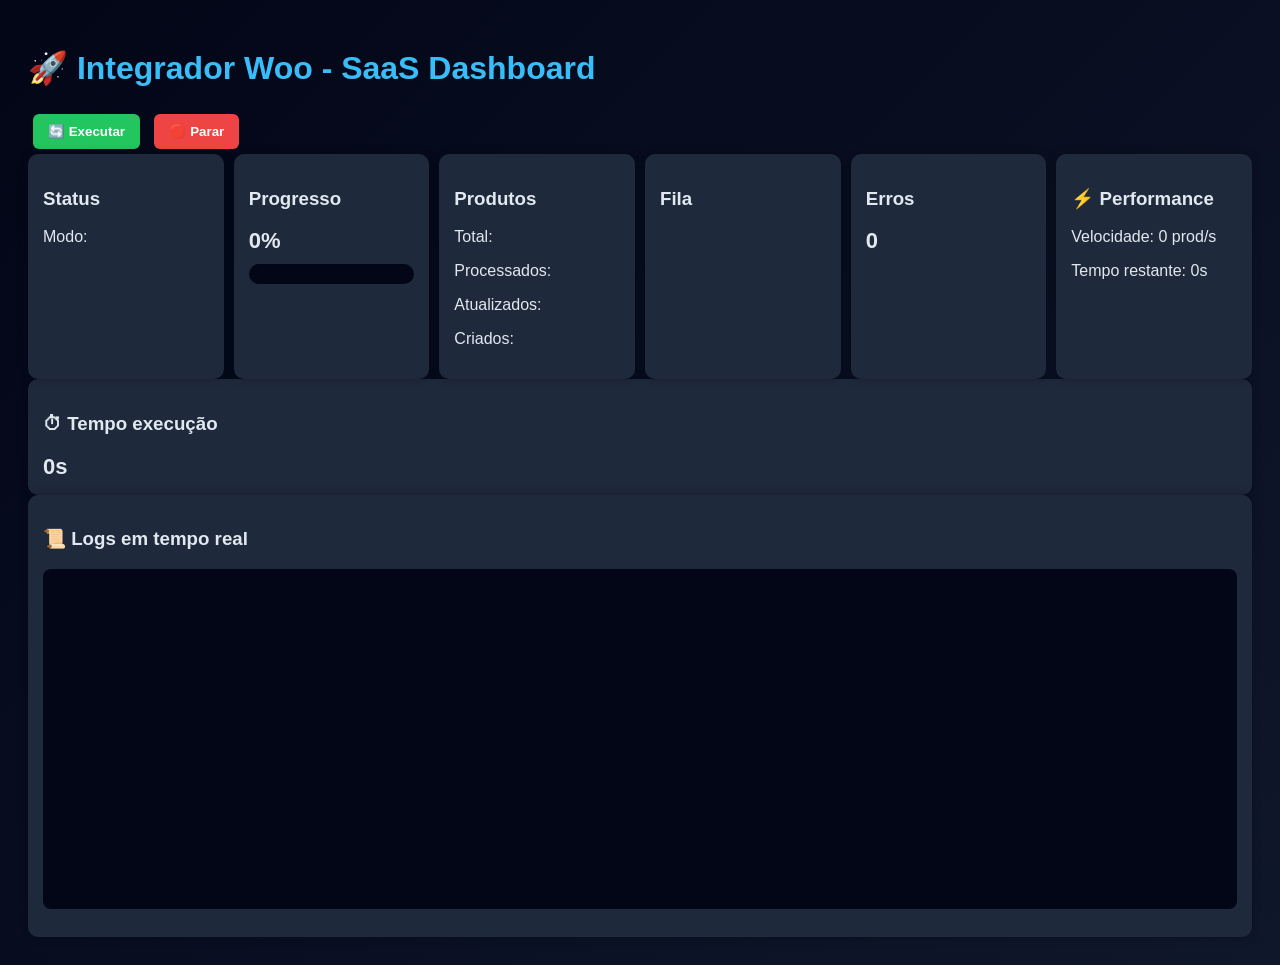
==== dashboard2/index.html @ 669d603f "restore dashboard" ====
<!DOCTYPE html>
<html lang="pt-br">
<head>
<meta charset="UTF-8">
<title>Integrador Woo - SaaS Dashboard</title>

<style>
body {
    background: linear-gradient(135deg, #020617, #0f172a);
    color: #e2e8f0;
    font-family: Arial;
    padding: 20px;
}

h1 { color: #38bdf8; }

button {
    border: none;
    padding: 10px 15px;
    margin: 5px;
    cursor: pointer;
    color: #fff;
    border-radius: 6px;
    font-weight: bold;
}

.btn-run { background: #22c55e; }
.btn-stop { background: #ef4444; }

.grid {
    display: grid;
    grid-template-columns: repeat(6, 1fr);
    gap: 10px;
}

.card {
    background: #1e293b;
    padding: 15px;
    border-radius: 10px;
    box-shadow: 0 0 10px #00000040;
}

.big {
    font-size: 22px;
    font-weight: bold;
}

.green { color: #22c55e; }
.yellow { color: #facc15; }
.red { color: #ef4444; }

.progress {
    background: #020617;
    border-radius: 10px;
    overflow: hidden;
    margin-top: 10px;
}

.progress-bar {
    height: 20px;
    background: #22c55e;
    width: 0%;
    transition: 0.5s;
}

pre {
    background: #020617;
    padding: 10px;
    height: 320px;
    overflow: auto;
    border-radius: 8px;
}
</style>

</head>
<body>

<h1>🚀 Integrador Woo - SaaS Dashboard</h1>

<button class="btn-run" onclick="executar()">🔄 Executar</button>
<button class="btn-stop" onclick="parar()">🛑 Parar</button>

<div class="grid">

<div class="card">
<h3>Status</h3>
<div id="status" class="big"></div>
<p>Modo: <span id="modo"></span></p>
</div>

<div class="card">
<h3>Progresso</h3>
<div id="percent" class="big">0%</div>
<div class="progress">
<div class="progress-bar" id="barra"></div>
</div>
</div>

<div class="card">
<h3>Produtos</h3>
<p>Total: <span id="total"></span></p>
<p>Processados: <span id="processados"></span></p>
<p>Atualizados: <span id="atualizados"></span></p>
<p>Criados: <span id="criados"></span></p>
</div>

<div class="card">
<h3>Fila</h3>
<div id="fila" class="big"></div>
</div>

<div class="card">
<h3>Erros</h3>
<div id="erros" class="big">0</div>
</div>

<div class="card">
<h3>⚡ Performance</h3>
<p>Velocidade: <span id="velocidade">0</span> prod/s</p>
<p>Tempo restante: <span id="restante">0</span>s</p>
</div>

</div>

<div class="card">
<h3>⏱ Tempo execução</h3>
<div id="tempo" class="big">0s</div>
</div>

<div class="card">
<h3>📜 Logs em tempo real</h3>
<pre id="logs"></pre>
</div>

<script>

let inicio = null

async function atualizar() {

    try {

        let status = await fetch('/status').then(r => r.json())

        // STATUS
        let statusTxt = document.getElementById('status')

        if (status.rodando) {
            statusTxt.innerHTML = "⏳ Rodando"
            statusTxt.className = "big yellow"

            if (!inicio) inicio = Date.now()
        } else {
            statusTxt.innerHTML = "✅ Parado"
            statusTxt.className = "big green"
            inicio = null
        }

        // MODO
        document.getElementById('modo').innerText = status.modo || "auto"

        // DADOS
        document.getElementById('total').innerText = status.total || 0
        document.getElementById('processados').innerText = status.processados || 0
        document.getElementById('atualizados').innerText = status.atualizados || 0
        document.getElementById('criados').innerText = status.criados || 0
        document.getElementById('fila').innerText = status.fila || 0

        // ERROS
        let erros = status.erros || 0
        let elErro = document.getElementById('erros')
        elErro.innerText = erros
        elErro.className = erros > 0 ? "big red" : "big green"

        // PROGRESSO
        let total = status.total || 0
        let feitos = status.processados || 0

        let percent = total > 0 ? Math.floor((feitos / total) * 100) : 0

        document.getElementById('percent').innerText = percent + "%"
        document.getElementById('barra').style.width = percent + "%"

        // PERFORMANCE
        document.getElementById('velocidade').innerText = status.velocidade || 0
        document.getElementById('restante').innerText = status.tempo_restante || 0

        // TEMPO EXECUÇÃO
        if (inicio) {
            let tempo = Math.floor((Date.now() - inicio) / 1000)
            document.getElementById('tempo').innerText = tempo + "s"
        }

        // LOGS
        let logs = await fetch('/logs').then(r => r.json())

        let el = document.getElementById('logs')
        el.innerText = logs.join("\n")
        el.scrollTop = el.scrollHeight

    } catch(e) {
        console.log("erro", e)
    }
}

function executar() {
    inicio = Date.now()
    fetch('/executar')
}

function parar() {
    fetch('/parar')
}

setInterval(atualizar, 2000)

</script>

</body>
</html>
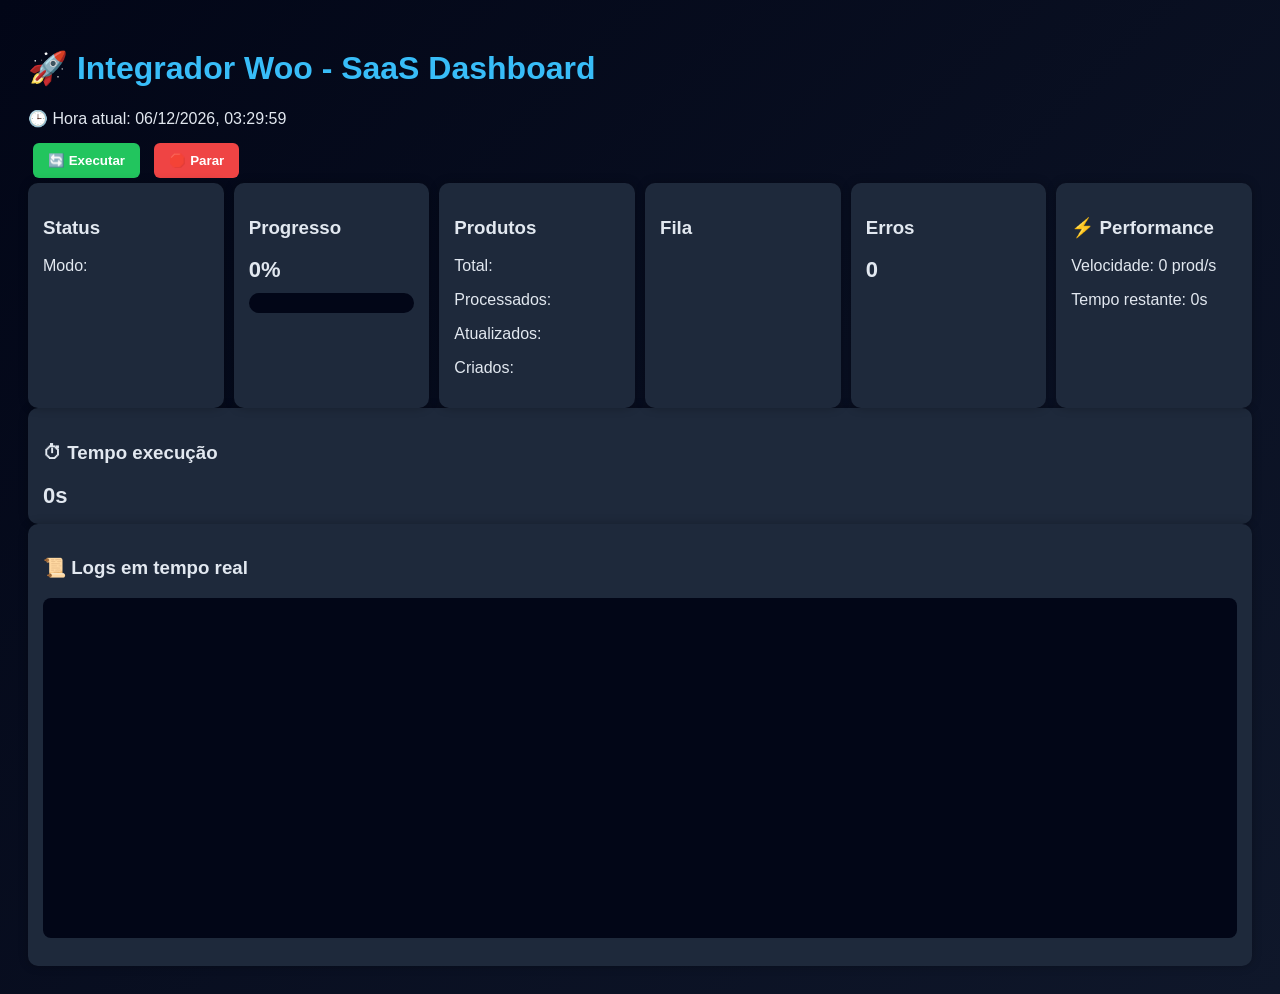
==== commit 6e38cae4: "Ajusta estoque minimo e atualizacao a cada 20 minutos" ====
--- a/dashboard2/index.html
+++ b/dashboard2/index.html
@@ -77,6 +77,11 @@
 
 <h1>🚀 Integrador Woo - SaaS Dashboard</h1>
 
+<!-- 🕒 RELÓGIO -->
+<div style="margin-bottom:10px;">
+🕒 Hora atual: <span id="relogio"></span>
+</div>
+
 <button class="btn-run" onclick="executar()">🔄 Executar</button>
 <button class="btn-stop" onclick="parar()">🛑 Parar</button>
 
@@ -136,13 +141,25 @@
 
 let inicio = null
 
+// 🕒 RELÓGIO BRASIL
+function atualizarRelogio() {
+    const agora = new Date()
+
+    const horaBR = agora.toLocaleString("pt-BR", {
+        timeZone: "America/Sao_Paulo"
+    })
+
+    document.getElementById('relogio').innerText = horaBR
+}
+
+setInterval(atualizarRelogio, 1000)
+
 async function atualizar() {
 
     try {
 
         let status = await fetch('/status').then(r => r.json())
 
-        // STATUS
         let statusTxt = document.getElementById('status')
 
         if (status.rodando) {
@@ -156,23 +173,18 @@
             inicio = null
         }
 
-        // MODO
         document.getElementById('modo').innerText = status.modo || "auto"
-
-        // DADOS
         document.getElementById('total').innerText = status.total || 0
         document.getElementById('processados').innerText = status.processados || 0
         document.getElementById('atualizados').innerText = status.atualizados || 0
         document.getElementById('criados').innerText = status.criados || 0
         document.getElementById('fila').innerText = status.fila || 0
 
-        // ERROS
         let erros = status.erros || 0
         let elErro = document.getElementById('erros')
         elErro.innerText = erros
         elErro.className = erros > 0 ? "big red" : "big green"
 
-        // PROGRESSO
         let total = status.total || 0
         let feitos = status.processados || 0
 
@@ -181,17 +193,14 @@
         document.getElementById('percent').innerText = percent + "%"
         document.getElementById('barra').style.width = percent + "%"
 
-        // PERFORMANCE
         document.getElementById('velocidade').innerText = status.velocidade || 0
         document.getElementById('restante').innerText = status.tempo_restante || 0
 
-        // TEMPO EXECUÇÃO
         if (inicio) {
             let tempo = Math.floor((Date.now() - inicio) / 1000)
             document.getElementById('tempo').innerText = tempo + "s"
         }
 
-        // LOGS
         let logs = await fetch('/logs').then(r => r.json())
 
         let el = document.getElementById('logs')
